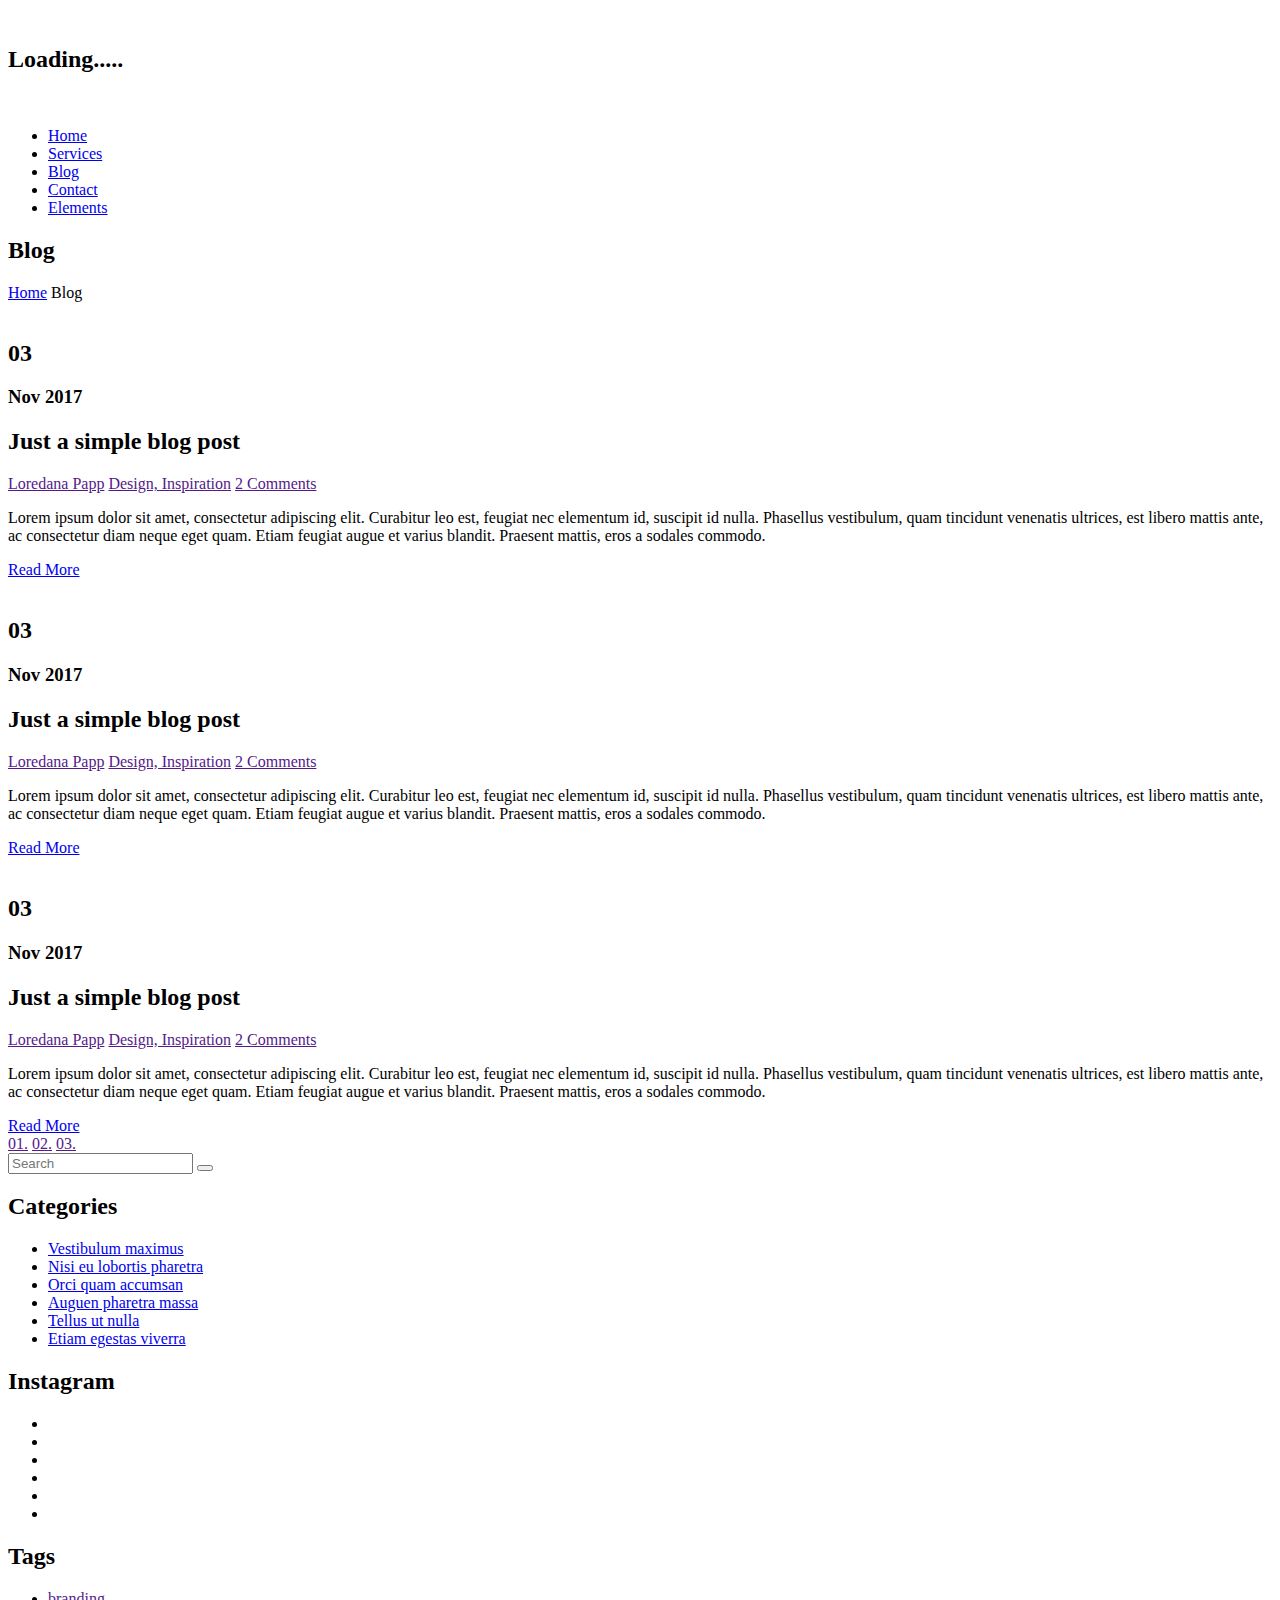
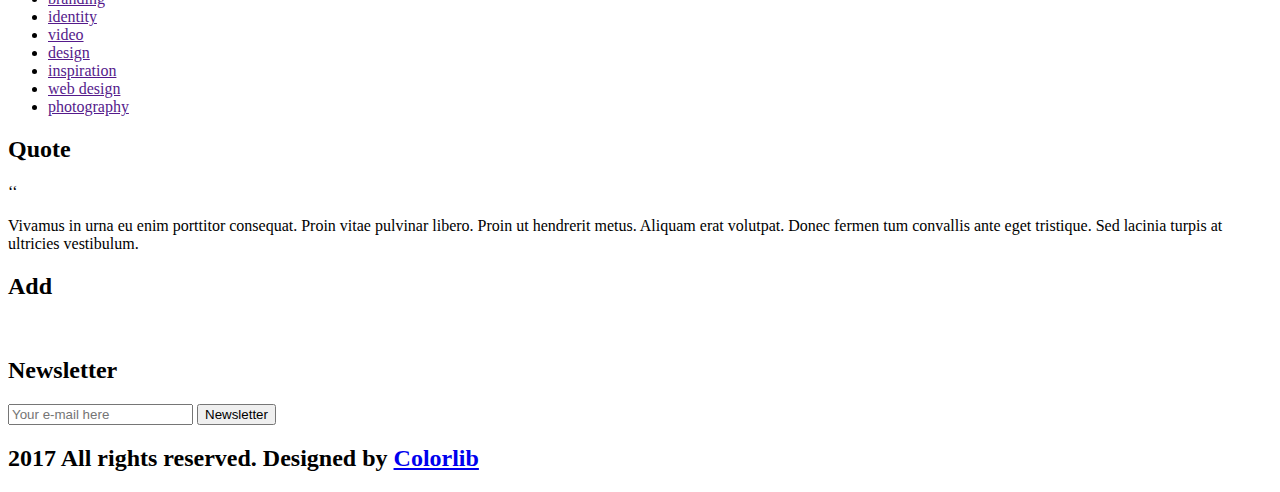
==== blog.html @ 599c0aa9 "Agregando estructura inicial del sitio" ====
<!DOCTYPE html>
<html lang="en">
<head>
	<title>Labs - Design Studio</title>
	<meta charset="UTF-8">
	<meta name="description" content="Labs - Design Studio">
	<meta name="keywords" content="lab, onepage, creative, html">
	<meta name="viewport" content="width=device-width, initial-scale=1.0">
	<!-- Favicon -->
	<link href="img/favicon.ico" rel="shortcut icon"/>

	<!-- Google Fonts -->
	<link href="https://fonts.googleapis.com/css?family=Oswald:300,400,500,700|Roboto:300,400,700" rel="stylesheet">

	<!-- Stylesheets -->
	<link rel="stylesheet" href="css/bootstrap.min.css"/>
	<link rel="stylesheet" href="css/font-awesome.min.css"/>
	<link rel="stylesheet" href="css/flaticon.css"/>
	<link rel="stylesheet" href="css/owl.carousel.css"/>
	<link rel="stylesheet" href="css/style.css"/>


	<!--[if lt IE 9]>
	  <script src="https://oss.maxcdn.com/html5shiv/3.7.2/html5shiv.min.js"></script>
	  <script src="https://oss.maxcdn.com/respond/1.4.2/respond.min.js"></script>
	<![endif]-->

</head>
<body>
	<!-- Page Preloder -->
	<div id="preloder">
		<div class="loader">
			<img src="img/logo.png" alt="">
			<h2>Loading.....</h2>
		</div>
	</div>


	<!-- Header section -->
	<header class="header-section">
		<div class="logo">
			<img src="img/logo.png" alt=""><!-- Logo -->
		</div>
		<!-- Navigation -->
		<div class="responsive"><i class="fa fa-bars"></i></div>
		<nav>
			<ul class="menu-list">
				<li><a href="home.html">Home</a></li>
				<li><a href="services.html">Services</a></li>
				<li class="active"><a href="blog.html">Blog</a></li>
				<li><a href="contact.html">Contact</a></li>
				<li><a href="elements.html">Elements</a></li>
			</ul>
		</nav>
	</header>
	<!-- Header section end -->


	<!-- Page header -->
	<div class="page-top-section">
		<div class="overlay"></div>
		<div class="container text-right">
			<div class="page-info">
				<h2>Blog</h2>
				<div class="page-links">
					<a href="#">Home</a>
					<span>Blog</span>
				</div>
			</div>
		</div>
	</div>
	<!-- Page header end-->


	<!-- page section -->
	<div class="page-section spad">
		<div class="container">
			<div class="row">
				<div class="col-md-8 col-sm-7 blog-posts">
					<!-- Post item -->
					<div class="post-item">
						<div class="post-thumbnail">
							<img src="img/blog/blog-2.jpg" alt="">
							<div class="post-date">
								<h2>03</h2>
								<h3>Nov 2017</h3>
							</div>
						</div>
						<div class="post-content">
							<h2 class="post-title">Just a simple blog post</h2>
							<div class="post-meta">
								<a href="">Loredana Papp</a>
								<a href="">Design, Inspiration</a>
								<a href="">2 Comments</a>
							</div>
							<p>Lorem ipsum dolor sit amet, consectetur adipiscing elit. Curabitur leo est, feugiat nec elementum id, suscipit id nulla. Phasellus vestibulum, quam tincidunt venenatis ultrices, est libero mattis ante, ac consectetur diam neque eget quam. Etiam feugiat augue et varius blandit. Praesent mattis, eros a sodales commodo.</p>
							<a href="blog-post.html" class="read-more">Read More</a>
						</div>
					</div>
					<!-- Post item -->
					<div class="post-item">
						<div class="post-thumbnail">
							<img src="img/blog/blog-1.jpg" alt="">
							<div class="post-date">
								<h2>03</h2>
								<h3>Nov 2017</h3>
							</div>
						</div>
						<div class="post-content">
							<h2 class="post-title">Just a simple blog post</h2>
							<div class="post-meta">
								<a href="">Loredana Papp</a>
								<a href="">Design, Inspiration</a>
								<a href="">2 Comments</a>
							</div>
							<p>Lorem ipsum dolor sit amet, consectetur adipiscing elit. Curabitur leo est, feugiat nec elementum id, suscipit id nulla. Phasellus vestibulum, quam tincidunt venenatis ultrices, est libero mattis ante, ac consectetur diam neque eget quam. Etiam feugiat augue et varius blandit. Praesent mattis, eros a sodales commodo.</p>
							<a href="blog-post.html" class="read-more">Read More</a>
						</div>
					</div>
					<!-- Post item -->
					<div class="post-item">
						<div class="post-thumbnail">
							<img src="img/blog/blog-3.jpg" alt="">
							<div class="post-date">
								<h2>03</h2>
								<h3>Nov 2017</h3>
							</div>
						</div>
						<div class="post-content">
							<h2 class="post-title">Just a simple blog post</h2>
							<div class="post-meta">
								<a href="">Loredana Papp</a>
								<a href="">Design, Inspiration</a>
								<a href="">2 Comments</a>
							</div>
							<p>Lorem ipsum dolor sit amet, consectetur adipiscing elit. Curabitur leo est, feugiat nec elementum id, suscipit id nulla. Phasellus vestibulum, quam tincidunt venenatis ultrices, est libero mattis ante, ac consectetur diam neque eget quam. Etiam feugiat augue et varius blandit. Praesent mattis, eros a sodales commodo.</p>
							<a href="blog-post.html" class="read-more">Read More</a>
						</div>
					</div>
					<!-- Pagination -->
					<div class="page-pagination">
						<a class="active" href="">01.</a>
						<a href="">02.</a>
						<a href="">03.</a>
					</div>
				</div>
				<!-- Sidebar area -->
				<div class="col-md-4 col-sm-5 sidebar">
					<!-- Single widget -->
					<div class="widget-item">
						<form action="#" class="search-form">
							<input type="text" placeholder="Search">
							<button class="search-btn"><i class="flaticon-026-search"></i></button>
						</form>
					</div>
					<!-- Single widget -->
					<div class="widget-item">
						<h2 class="widget-title">Categories</h2>
						<ul>
							<li><a href="#">Vestibulum maximus</a></li>
							<li><a href="#">Nisi eu lobortis pharetra</a></li>
							<li><a href="#">Orci quam accumsan </a></li>
							<li><a href="#">Auguen pharetra massa</a></li>
							<li><a href="#">Tellus ut nulla</a></li>
							<li><a href="#">Etiam egestas viverra </a></li>
						</ul>
					</div>
					<!-- Single widget -->
					<div class="widget-item">
						<h2 class="widget-title">Instagram</h2>
						<ul class="instagram">
							<li><img src="img/instagram/1.jpg" alt=""></li>
							<li><img src="img/instagram/2.jpg" alt=""></li>
							<li><img src="img/instagram/3.jpg" alt=""></li>
							<li><img src="img/instagram/4.jpg" alt=""></li>
							<li><img src="img/instagram/5.jpg" alt=""></li>
							<li><img src="img/instagram/6.jpg" alt=""></li>
						</ul>
					</div>
					<!-- Single widget -->
					<div class="widget-item">
						<h2 class="widget-title">Tags</h2>
						<ul class="tag">
							<li><a href="">branding</a></li>
							<li><a href="">identity</a></li>
							<li><a href="">video</a></li>
							<li><a href="">design</a></li>
							<li><a href="">inspiration</a></li>
							<li><a href="">web design</a></li>
							<li><a href="">photography</a></li>
						</ul>
					</div>
					<!-- Single widget -->
					<div class="widget-item">
						<h2 class="widget-title">Quote</h2>
						<div class="quote">
							<span class="quotation">‘​‌‘​‌</span>
							<p>Vivamus in urna eu enim porttitor consequat. Proin vitae pulvinar libero. Proin ut hendrerit metus. Aliquam erat volutpat. Donec fermen tum convallis ante eget tristique. Sed lacinia turpis at ultricies vestibulum.</p>
						</div>
					</div>
					<!-- Single widget -->
					<div class="widget-item">
						<h2 class="widget-title">Add</h2>
						<div class="add">
							<a href=""><img src="img/add.jpg" alt=""></a>
						</div>
					</div>
				</div>
			</div>
		</div>
	</div>
	<!-- page section end-->


	<!-- newsletter section -->
	<div class="newsletter-section spad">
		<div class="container">
			<div class="row">
				<div class="col-md-3">
					<h2>Newsletter</h2>
				</div>
				<div class="col-md-9">
					<!-- newsletter form -->
					<form class="nl-form">
						<input type="text" placeholder="Your e-mail here">
						<button class="site-btn btn-2">Newsletter</button>
					</form>
				</div>
			</div>
		</div>
	</div>
	<!-- newsletter section end-->


	<!-- Footer section -->
	<footer class="footer-section">
		<h2>2017 All rights reserved. Designed by <a href="https://colorlib.com" target="_blank">Colorlib</a></h2>
	</footer>
	<!-- Footer section end -->




	<!--====== Javascripts & Jquery ======-->
	<script src="js/jquery-2.1.4.min.js"></script>
	<script src="js/bootstrap.min.js"></script>
	<script src="js/magnific-popup.min.js"></script>
	<script src="js/owl.carousel.min.js"></script>
	<script src="js/circle-progress.min.js"></script>
	<script src="js/main.js"></script>
</body>
</html>
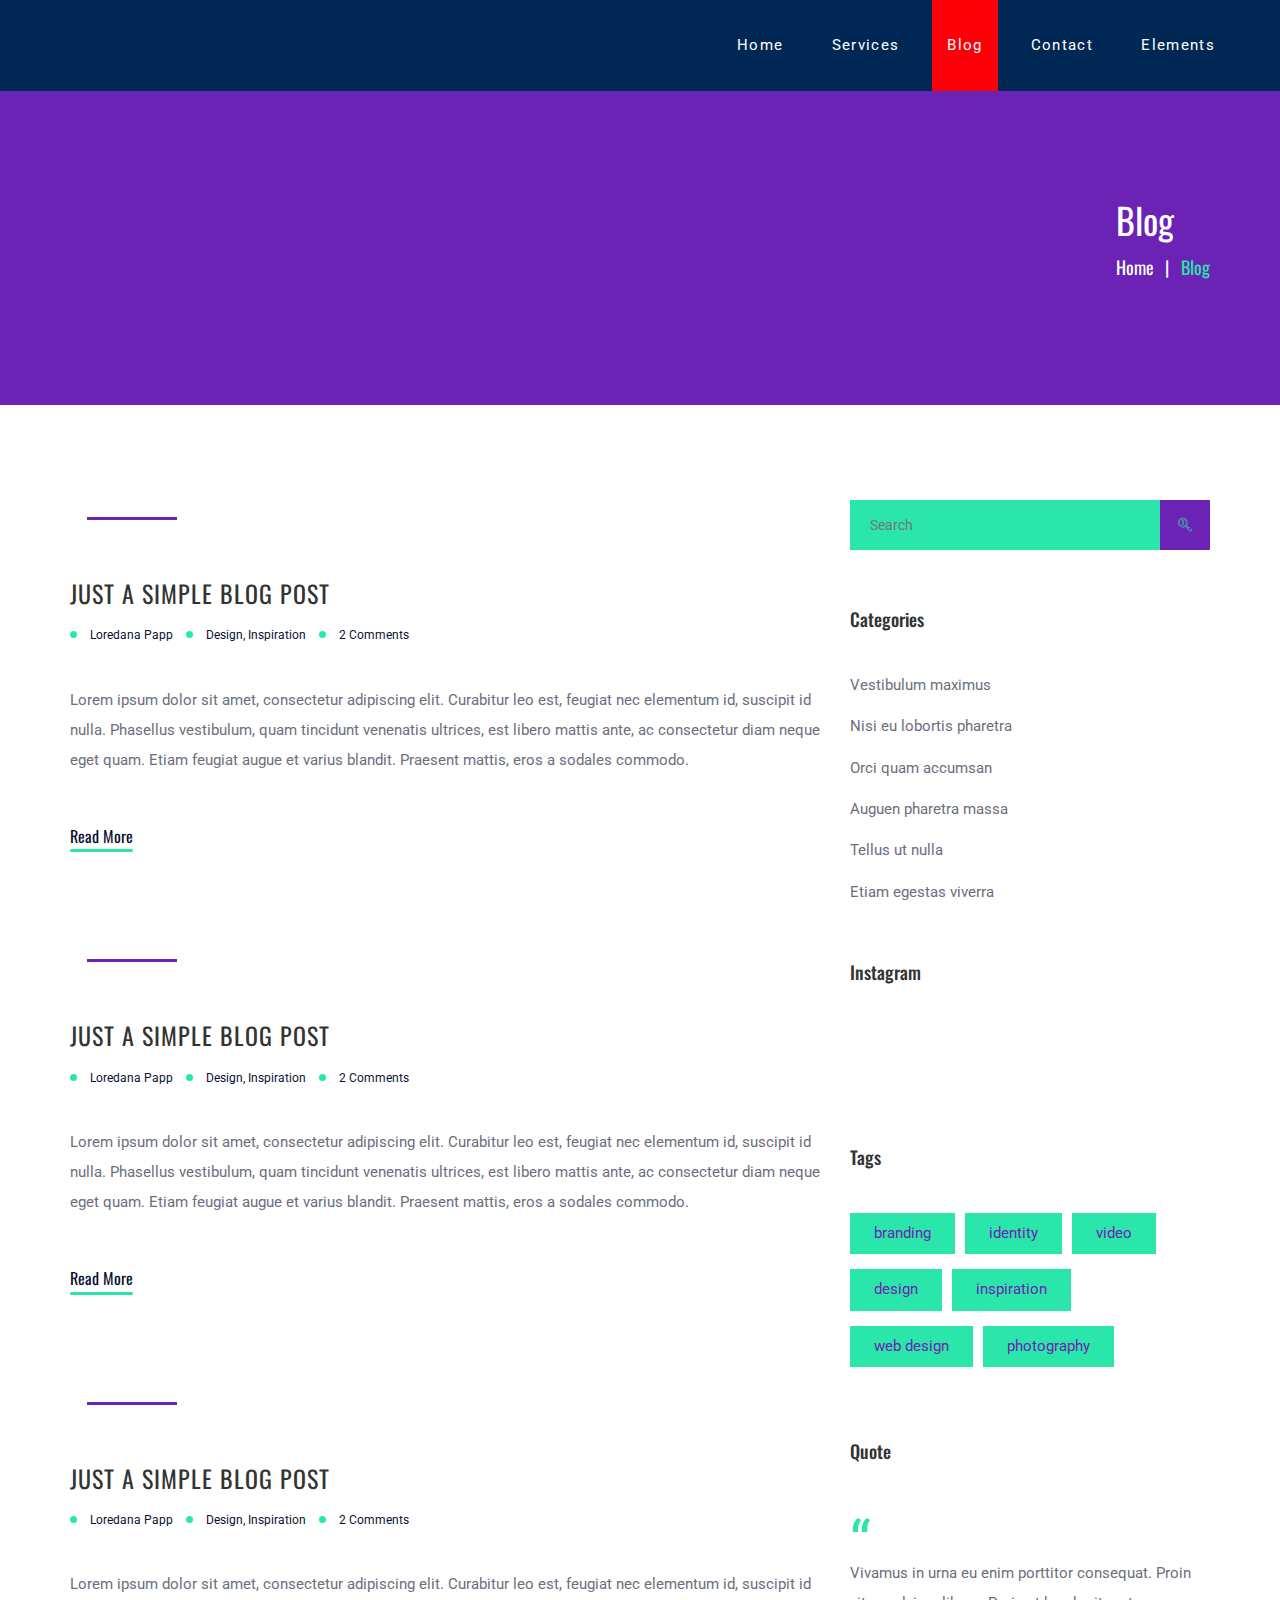
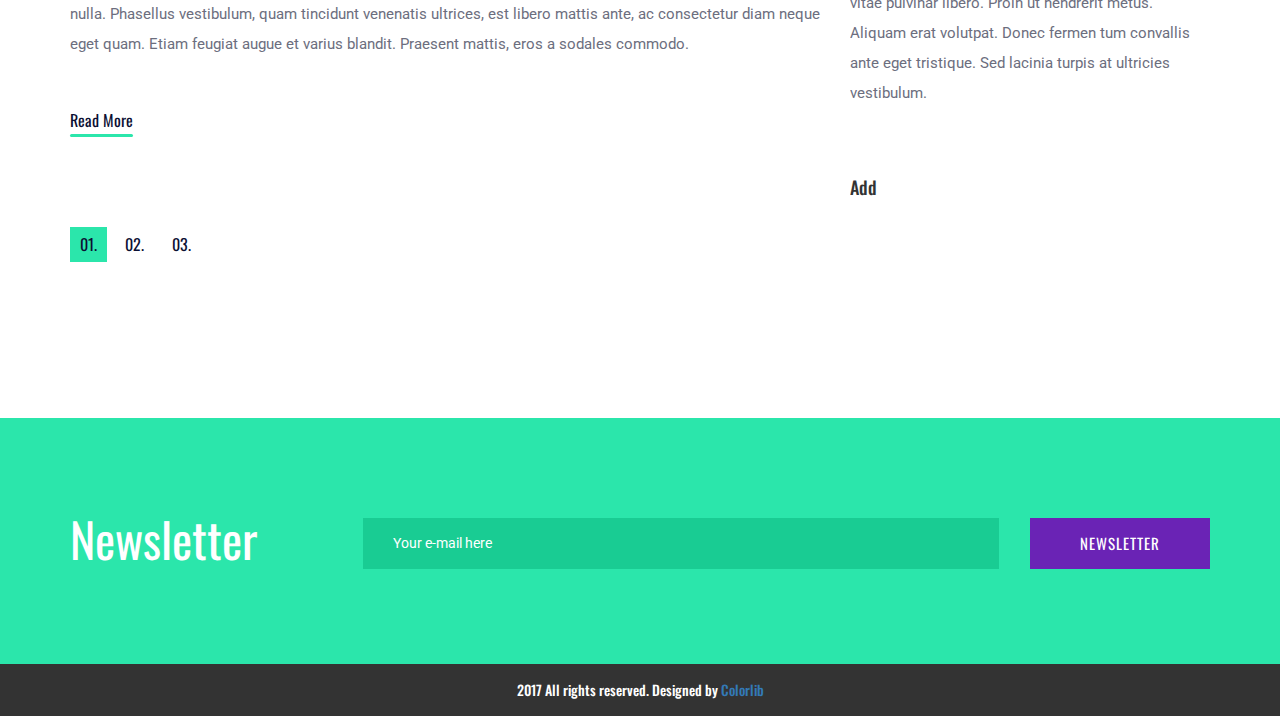
==== commit 086e5a64: "Merge pull request #2 from AngelGuerrero/dev/feature/agregando-modal-proyectos" ====
--- a/blog.html
+++ b/blog.html
@@ -13,11 +13,11 @@
 	<link href="https://fonts.googleapis.com/css?family=Oswald:300,400,500,700|Roboto:300,400,700" rel="stylesheet">
 
 	<!-- Stylesheets -->
-	<link rel="stylesheet" href="css/bootstrap.min.css"/>
-	<link rel="stylesheet" href="css/font-awesome.min.css"/>
-	<link rel="stylesheet" href="css/flaticon.css"/>
-	<link rel="stylesheet" href="css/owl.carousel.css"/>
-	<link rel="stylesheet" href="css/style.css"/>
+	<link rel="stylesheet" href="assets/css/bootstrap.min.css"/>
+	<link rel="stylesheet" href="assets/css/font-awesome.min.css"/>
+	<link rel="stylesheet" href="assets/css/flaticon.css"/>
+	<link rel="stylesheet" href="assets/css/owl.carousel.css"/>
+	<link rel="stylesheet" href="assets/css/style.css"/>
 
 
 	<!--[if lt IE 9]>
@@ -242,11 +242,11 @@
 
 
 	<!--====== Javascripts & Jquery ======-->
-	<script src="js/jquery-2.1.4.min.js"></script>
-	<script src="js/bootstrap.min.js"></script>
-	<script src="js/magnific-popup.min.js"></script>
-	<script src="js/owl.carousel.min.js"></script>
-	<script src="js/circle-progress.min.js"></script>
-	<script src="js/main.js"></script>
+	<script src="assets/js/jquery-2.1.4.min.js"></script>
+	<script src="assets/js/bootstrap.min.js"></script>
+	<script src="assets/js/magnific-popup.min.js"></script>
+	<script src="assets/js/owl.carousel.min.js"></script>
+	<script src="assets/js/circle-progress.min.js"></script>
+	<script src="assets/js/main.js"></script>
 </body>
 </html>
--- a/assets/css/flaticon.css
+++ b/assets/css/flaticon.css
@@ -0,0 +1,79 @@
+	/*
+  	Flaticon icon font: Flaticon
+  	Creation date: 23/10/2017 13:59
+  	*/
+
+@font-face {
+  font-family: "Flaticon";
+  src: url("../fonts/Flaticon.eot");
+  src: url("../fonts/Flaticon.eot?#iefix") format("embedded-opentype"),
+       url("../fonts/Flaticon.woff") format("woff"),
+       url("../fonts/Flaticon.ttf") format("truetype"),
+       url("../fonts/Flaticon.svg#Flaticon") format("svg");
+  font-weight: normal;
+  font-style: normal;
+}
+
+@media screen and (-webkit-min-device-pixel-ratio:0) {
+  @font-face {
+    font-family: "Flaticon";
+    src: url("../fonts/Flaticon.svg#Flaticon") format("svg");
+  }
+}
+
+[class^="flaticon-"]:before, [class*=" flaticon-"]:before,
+[class^="flaticon-"]:after, [class*=" flaticon-"]:after {   
+  font-family: Flaticon;
+  font-style: normal;
+}
+
+.flaticon-001-picture:before { content: "\f100"; }
+.flaticon-002-caliper:before { content: "\f101"; }
+.flaticon-003-energy-drink:before { content: "\f102"; }
+.flaticon-004-build:before { content: "\f103"; }
+.flaticon-005-thinking-1:before { content: "\f104"; }
+.flaticon-006-prism:before { content: "\f105"; }
+.flaticon-007-paint:before { content: "\f106"; }
+.flaticon-008-team:before { content: "\f107"; }
+.flaticon-009-idea-3:before { content: "\f108"; }
+.flaticon-010-diamond:before { content: "\f109"; }
+.flaticon-011-compass:before { content: "\f10a"; }
+.flaticon-012-cube:before { content: "\f10b"; }
+.flaticon-013-puzzle:before { content: "\f10c"; }
+.flaticon-014-magic-wand:before { content: "\f10d"; }
+.flaticon-015-book:before { content: "\f10e"; }
+.flaticon-016-vision:before { content: "\f10f"; }
+.flaticon-017-notebook:before { content: "\f110"; }
+.flaticon-018-laptop-1:before { content: "\f111"; }
+.flaticon-019-coffee-cup:before { content: "\f112"; }
+.flaticon-020-creativity:before { content: "\f113"; }
+.flaticon-021-thinking:before { content: "\f114"; }
+.flaticon-022-branding:before { content: "\f115"; }
+.flaticon-023-flask:before { content: "\f116"; }
+.flaticon-024-idea-2:before { content: "\f117"; }
+.flaticon-025-imagination:before { content: "\f118"; }
+.flaticon-026-search:before { content: "\f119"; }
+.flaticon-027-monitor:before { content: "\f11a"; }
+.flaticon-028-idea-1:before { content: "\f11b"; }
+.flaticon-029-sketchbook:before { content: "\f11c"; }
+.flaticon-030-computer:before { content: "\f11d"; }
+.flaticon-031-scheme:before { content: "\f11e"; }
+.flaticon-032-explorer:before { content: "\f11f"; }
+.flaticon-033-museum:before { content: "\f120"; }
+.flaticon-034-cactus:before { content: "\f121"; }
+.flaticon-035-smartphone:before { content: "\f122"; }
+.flaticon-036-brainstorming:before { content: "\f123"; }
+.flaticon-037-idea:before { content: "\f124"; }
+.flaticon-038-graphic-tool-1:before { content: "\f125"; }
+.flaticon-039-vector:before { content: "\f126"; }
+.flaticon-040-rgb:before { content: "\f127"; }
+.flaticon-041-graphic-tool:before { content: "\f128"; }
+.flaticon-042-typography:before { content: "\f129"; }
+.flaticon-043-sketch:before { content: "\f12a"; }
+.flaticon-044-paint-bucket:before { content: "\f12b"; }
+.flaticon-045-video-player:before { content: "\f12c"; }
+.flaticon-046-laptop:before { content: "\f12d"; }
+.flaticon-047-artificial-intelligence:before { content: "\f12e"; }
+.flaticon-048-abstract:before { content: "\f12f"; }
+.flaticon-049-projector:before { content: "\f130"; }
+.flaticon-050-satellite:before { content: "\f131"; }--- a/assets/css/style.css
+++ b/assets/css/style.css
@@ -0,0 +1,1868 @@
+/* =================================
+------------------------------------
+	Labs - Design Studio
+	Version: 1.0
+ ------------------------------------ 
+ ====================================*/
+/*----------------------------------------*/
+/*  0.  Colors
+/*----------------------------------------*/
+/*----------------------------------------*/
+/*  1.  Theme default CSS
+/*----------------------------------------*/
+html,
+body {
+  height: 100%;
+  font-family: "Roboto", sans-serif;
+}
+
+::-webkit-scrollbar {
+  width: 15px;
+  height: 15px;
+}
+
+::-webkit-scrollbar-track-piece {
+  background-color: #002854;
+}
+
+::-webkit-scrollbar-thumb:vertical {
+  height: 30px;
+  background-color: #fb0007;
+}
+
+img {
+  max-width: 100%;
+}
+
+h1,
+h2,
+h3,
+h4,
+h5,
+h6 {
+  font-family: "Oswald", sans-serif;
+  padding: 0;
+  margin: 0;
+}
+
+h2 {
+  font-size: 36px;
+}
+
+p {
+  font-size: 15px;
+  color: #6c6e7e;
+  line-height: 30px;
+  font-family: "Roboto", sans-serif;
+}
+
+a:hover,
+a:focus {
+  text-decoration: none;
+  outline: none;
+  color: #0b1033;
+}
+
+li,
+ul {
+  margin: 0;
+  padding: 0;
+}
+
+/*------------------------
+	Helper css
+--------------------------*/
+.fix {
+  overflow: hidden;
+}
+
+.pt100 {
+  padding-top: 100px;
+}
+
+.pb100 {
+  padding-bottom: 100px;
+}
+
+.mt100 {
+  margin-top: 100px;
+}
+
+.mb100 {
+  margin-bottom: 100px;
+}
+
+.mt60 {
+  margin-top: 70px;
+}
+
+.mr20 {
+  margin-right: 20px;
+}
+
+.mb0 {
+  margin-bottom: 0 !important;
+}
+
+.col-push {
+  left: 50%;
+}
+
+.col-pull {
+  right: 50%;
+}
+
+.nopad {
+  padding-left: 0;
+  padding-right: 0;
+}
+
+.spad {
+  padding-top: 95px;
+  padding-bottom: 95px;
+}
+
+.section-title {
+  text-align: center;
+  margin-bottom: 90px;
+  padding-top: 50px;
+  position: relative;
+}
+
+.section-title h2 {
+  text-transform: uppercase;
+  color: #fff;
+  font-weight: 400;
+}
+
+.section-title h2 span {
+  background: #fb0007;
+  padding: 0 3px 5px;
+  display: inline-block;
+  color: white;
+}
+
+.section-title:after {
+  content: "";
+  position: absolute;
+  left: 50%;
+  top: 0;
+  width: 5px;
+  height: 30px;
+  margin-left: -2.5px;
+  background: #fb0007;
+}
+
+.section-title.left {
+  text-align: left;
+}
+
+.section-title.left:after {
+  left: 0;
+  margin-left: 0;
+}
+
+.section-title.dark h2 {
+  color: #0b1033;
+}
+
+/*------------------------
+	Common elements
+--------------------------*/
+.site-btn {
+  font-family: "Oswald", sans-serif;
+  font-size: 15px;
+  display: inline-block;
+  text-transform: uppercase;
+  background: #c80006;
+  color: white;
+  padding: 15px 50px;
+  font-weight: 500;
+  letter-spacing: 1px;
+  min-width: 170px;
+  text-align: center;
+  border: none;
+}
+
+.site-btn.btn-2 {
+  background: #6a23b5;
+  color: #fff;
+  font-weight: 400;
+}
+
+.site-btn.btn-3 {
+  background: transparent;
+  color: #6a23b5;
+  border: 1px solid #6a23b5;
+  padding: 14px 50px;
+}
+
+.site-btn:hover,
+.site-btn:focus {
+  text-decoration: none;
+  outline: none;
+  color: white;
+}
+
+/*------------------
+	Preloder
+--------------------*/
+#preloder {
+  position: fixed;
+  width: 100%;
+  height: 100%;
+  top: 0;
+  left: 0;
+  z-index: 10;
+  background: #f1f1f1;
+  display: table;
+}
+
+.loader {
+  text-align: center;
+  display: table-cell;
+  vertical-align: middle;
+}
+
+.loader img {
+  animation: loader 0.8s linear;
+  -webkit-animation: loader 0.8s linear infinite;
+}
+
+.loader h2 {
+  font-size: 14px;
+  margin-top: 10px;
+}
+
+@keyframes loader {
+  0% {
+    opacity: 1;
+  }
+  50% {
+    opacity: 0.3;
+  }
+  100% {
+    opacity: 1;
+  }
+}
+
+@-webkit-keyframes loader {
+  0% {
+    opacity: 1;
+  }
+  50% {
+    opacity: 0.3;
+  }
+  100% {
+    opacity: 1;
+  }
+}
+
+/*------------------------
+	Header css
+--------------------------*/
+.responsive {
+  display: none;
+}
+
+.header-section {
+  position: absolute;
+  top: 0;
+  left: 0;
+  width: 100%;
+  z-index: 999;
+  padding: 0 50px;
+  /* background: white; */
+  background: #002854;
+  -webkit-transition: all 0.4s ease 0s;
+  transition: all 0.4s ease 0s;
+}
+
+.hide__section {
+  z-index: 0;
+}
+
+.header-section .logo {
+  display: inline-block;
+  float: left;
+  padding-top: 30px;
+  max-width: 100px;
+}
+
+.header-section .logo img {
+  width: auto;
+  -webkit-transition: all 0.4s ease 0s;
+  transition: all 0.4s ease 0s;
+}
+
+.header-section .menu-list {
+  list-style: none;
+  float: right;
+}
+
+.header-section .menu-list li {
+  display: inline;
+}
+
+.header-section .menu-list li a {
+  display: inline-block;
+  padding: 35px 15px;
+  margin-right: 15px;
+  color: white;
+  position: relative;
+  font-family: "Roboto", sans-serif;
+  font-size: 15px;
+  letter-spacing: 0.09em;
+  -webkit-transition: all 0.4s ease 0s;
+  transition: all 0.4s ease 0s;
+}
+
+.header-section .menu-list li a:hover,
+.header-section .menu-list li a.active {
+  /* color: #6a23b5; */
+  color: #ff999c;
+}
+
+.header-section .menu-list li:last-child a {
+  margin-right: 0;
+}
+
+.header-section .menu-list li.active a {
+  /* background: #2be6ab; */
+  /* color: #6a23b5; */
+  background: #fb0007;
+  color: white;
+}
+
+.header-section .menu-list .current a:after {
+  width: 10px;
+  margin-left: -5px;
+}
+
+/*------------------------
+	Hero section
+--------------------------*/
+.hero-section {
+  height: 100%;
+  position: relative;
+}
+
+.hero-content {
+  position: absolute;
+  width: calc(100% - 210px);
+  height: 100%;
+  margin-left: 105px;
+  display: table;
+  text-align: center;
+  z-index: 5;
+}
+
+.hero-content .hero-center {
+  display: table-cell;
+  vertical-align: middle;
+}
+
+.hero-content p {
+  font-size: 24px;
+  color: #0b1033;
+  margin-bottom: 0;
+  margin-top: 35px;
+}
+
+.owl-carousel .owl-nav {
+  position: absolute;
+  top: 50%;
+  width: 100%;
+}
+
+.owl-carousel .owl-nav .owl-prev,
+.owl-carousel .owl-nav .owl-next {
+  display: inline-block;
+  height: 50px;
+  width: 100px;
+  /* Antiguo color */
+  /* background: #6a23b5; */
+  background: #fb0007;
+  color: white;
+  text-align: center;
+  padding-top: 10px;
+  font-size: 20px;
+  cursor: pointer;
+}
+
+.owl-carousel .owl-nav .owl-prev:hover,
+.owl-carousel .owl-nav .owl-next:hover {
+  /* Antiguo color */
+  /* background: #2be6ab; */
+  background: #fb0007;
+}
+
+.owl-carousel .owl-nav .owl-next {
+  float: right;
+}
+
+.owl-carousel #bar {
+  width: 0%;
+  max-width: 100%;
+  height: 4px;
+  background: #ff2f35;
+}
+
+.owl-carousel #progressBar {
+  width: 100%;
+  position: absolute;
+  bottom: 0;
+  z-index: 1;
+}
+
+/*------------------------
+	About section
+--------------------------*/
+.about-section,
+.team-section {
+  background: #002854;
+  position: relative;
+  z-index: 2;
+}
+
+.overlay {
+  position: absolute;
+  width: 100%;
+  height: 100%;
+  left: 0;
+  top: 0;
+  z-index: 3;
+  background-repeat: no-repeat;
+  background-size: cover;
+}
+
+/*Card Section*/
+.card-section {
+  position: relative;
+  padding-bottom: 100px;
+  z-index: 5;
+}
+
+.lab-card {
+  position: relative;
+  margin-top: -50px;
+  padding: 50px 25px;
+  text-align: center;
+  background: #f5faf8;
+  min-height: 500px;
+  -webkit-box-shadow: 0 0 8px rgba(74, 74, 74, 0.1);
+  box-shadow: 0 0 8px rgba(74, 74, 74, 0.1);
+  -webkit-transition: all 0.4s ease 0s;
+  transition: all 0.4s ease 0s;
+}
+
+.lab-card .icon {
+  margin-bottom: 30px;
+  font-size: 70px;
+  -webkit-transition: all 0.4s ease 0s;
+  transition: all 0.4s ease 0s;
+}
+
+.lab-card h2 {
+  text-transform: uppercase;
+  font-size: 18px;
+  color: #2b1640;
+  margin-bottom: 30px;
+  -webkit-transition: all 0.4s ease 0s;
+  transition: all 0.4s ease 0s;
+}
+
+.lab-card p {
+  color: #6c6e7e;
+  line-height: 30px;
+  -webkit-transition: all 0.4s ease 0s;
+  transition: all 0.4s ease 0s;
+}
+
+.lab-card:hover {
+  /* background: #2be6ab; */
+  cursor: crosshair;
+}
+
+.lab-card:hover h2,
+.lab-card:hover p,
+.lab-card:hover .icon {
+  /* color: #fff; */
+}
+
+/* About contant */
+.about-contant {
+  position: relative;
+  z-index: 5;
+}
+
+.about-contant p {
+  color: #fff;
+}
+
+.about-contant p {
+  margin-bottom: 60px;
+}
+
+.intro-video {
+  -webkit-transform: translateY(50%);
+  transform: translateY(50%);
+  margin-top: -90px;
+}
+
+.intro-video img {
+  -webkit-box-shadow: 0 0 50px rgba(0, 0, 0, 0.35);
+  box-shadow: 0 0 50px rgba(0, 0, 0, 0.35);
+}
+
+.intro-video a {
+  position: absolute;
+  width: 60px;
+  height: 60px;
+  left: 50%;
+  top: 50%;
+  margin-left: -30px;
+  margin-top: -30px;
+  color: #6a23b5;
+  background: #2be6ab;
+  border-radius: 50%;
+  text-align: center;
+  padding-top: 20px;
+  padding-left: 5px;
+}
+
+/*------------------------
+  Testimonial section
+--------------------------*/
+.testimonial-section {
+  padding-top: 320px;
+  background: #220c3b;
+  position: relative;
+}
+
+.test-overlay {
+  position: absolute;
+  background-image: url("../img/test-man.png");
+  background-repeat: no-repeat;
+  background-position: bottom right;
+  background-size: contain;
+  bottom: 0;
+  height: 78%;
+  left: 50px;
+}
+
+.testimonial span {
+  display: block;
+  font-family: "Roboto", sans-serif;
+  font-size: 48px;
+  color: #6a23b5;
+}
+
+.testimonial p {
+  font-style: italic;
+  color: #fff;
+  font-weight: 400;
+  line-height: 36px;
+}
+
+.testimonial .avatar {
+  width: 60px;
+  height: 60px;
+  border-radius: 50%;
+  overflow: hidden;
+  float: left;
+  margin-right: 20px;
+}
+
+.testimonial .client-info {
+  margin-top: 40px;
+}
+
+.testimonial .client-name {
+  float: left;
+  padding-top: 20px;
+}
+
+.testimonial .client-name h2 {
+  font-size: 18px;
+  color: #fff;
+  font-weight: 400;
+}
+
+.testimonial .client-name p {
+  font-style: normal;
+  font-size: 12px;
+  color: #969696;
+}
+
+/* Testimonial carousel */
+#testimonial-slide {
+  position: relative;
+}
+
+#testimonial-slide .owl-dots {
+  position: absolute;
+  width: 8px;
+  top: 100px;
+}
+
+#testimonial-slide .owl-dots .owl-dot {
+  width: 8px;
+  height: 8px;
+  background: #fff;
+  border-radius: 15px;
+  display: block;
+  margin-bottom: 15px;
+  position: relative;
+  -webkit-transition: all 0.4s;
+  transition: all 0.4s;
+}
+
+#testimonial-slide .owl-dots .owl-dot:after {
+  position: absolute;
+  content: "";
+  width: 28px;
+  height: 28px;
+  border: 2px solid #6a23b5;
+  border-radius: 40px;
+  left: -10px;
+  top: -10px;
+  -webkit-transition: all 0.4s;
+  transition: all 0.4s;
+  -webkit-transform: scale(0);
+  transform: scale(0);
+}
+
+#testimonial-slide .owl-dots .owl-dot.active {
+  background: #6a23b5;
+  margin-bottom: 25px;
+  margin-top: 25px;
+}
+
+#testimonial-slide .owl-dots .owl-dot.active:after {
+  -webkit-transform: scale(1);
+  transform: scale(1);
+}
+
+#testimonial-slide .owl-dots .owl-dot:first-child.active {
+  margin-top: 15px;
+}
+
+/*----------------------------------
+	header and icon box element
+------------------------------------*/
+.service {
+  margin-bottom: 90px;
+}
+
+.service,
+.icon-box {
+  display: -webkit-inline-box;
+  display: -ms-inline-flexbox;
+  display: inline-flex;
+}
+
+.service .icon,
+.icon-box .icon {
+  font-size: 40px;
+  margin-right: 30px;
+}
+
+.service .service-text h2,
+.service .icon-box-text h2,
+.icon-box .service-text h2,
+.icon-box .icon-box-text h2 {
+  font-size: 18px;
+  text-transform: uppercase;
+  margin-bottom: 20px;
+  font-weight: 400;
+}
+
+.service .service-text p,
+.service .icon-box-text p,
+.icon-box .service-text p,
+.icon-box .icon-box-text p {
+  font-size: 15px;
+}
+
+.service.light h2,
+.service.light p,
+.service.light .icon,
+.icon-box.light h2,
+.icon-box.light p,
+.icon-box.light .icon {
+  color: #fff;
+}
+
+.service.left,
+.icon-box.left {
+  text-align: right;
+}
+
+.service.left .icon,
+.icon-box.left .icon {
+  margin-left: 30px;
+  margin-right: 0;
+}
+
+/*------------------------
+	Team section
+--------------------------*/
+.team-section .container {
+  position: relative;
+  z-index: 5;
+}
+
+.member {
+  text-align: center;
+}
+
+.member img {
+  margin-bottom: 60px;
+}
+
+.member h2 {
+  font-size: 24px;
+  font-weight: 400;
+  margin-bottom: 20px;
+  color: #fff;
+}
+
+.member h3 {
+  font-size: 14px;
+  color: #2be6ab;
+  font-weight: 400;
+  text-transform: uppercase;
+}
+
+/*------------------------
+	Promotion section
+--------------------------*/
+.promotion-section {
+  background: black;
+  padding: 115px 0;
+}
+
+.promotion-section h2 {
+  font-weight: 400;
+  color: #fff;
+  font-size: 48px;
+  margin-bottom: 18px;
+}
+
+.promotion-section p {
+  color: #fff;
+  font-size: 24px;
+  margin-bottom: 0;
+  font-weight: 300;
+}
+
+.promotion-section .promo-btn-area {
+  text-align: right;
+  padding-top: 15px;
+}
+
+/*------------------------
+	Contact section
+--------------------------*/
+.contact-section {
+  position: relative;
+}
+
+.contact-section:after {
+  position: absolute;
+  content: "";
+  width: 50%;
+  height: 100%;
+  right: -15px;
+  top: 0;
+  background: #fb0007;
+  z-index: -1;
+}
+
+.form-class input[type="text"] {
+  width: 100%;
+  margin-bottom: 26px;
+  border: none;
+  background: #f6edfb;
+  padding: 17px 20px;
+}
+
+.form-class input[type="text"]:focus,
+.form-class input[type="text"]:hover {
+  outline: none;
+}
+
+.form-class textarea {
+  width: 100%;
+  margin-bottom: 40px;
+  border: none;
+  background: #f6edfb;
+  padding: 15px 20px;
+  height: 260px;
+}
+
+.form-class textarea:focus,
+.form-class textarea:hover {
+  outline: none;
+}
+
+.form-class ::-webkit-input-placeholder {
+  font-style: italic;
+}
+
+.form-class :-ms-input-placeholder {
+  font-style: italic;
+}
+
+.form-class ::-ms-input-placeholder {
+  font-style: italic;
+}
+
+.form-class ::placeholder {
+  font-style: italic;
+}
+
+.form-class :-ms-input-placeholder {
+  font-style: italic;
+}
+
+.form-class ::-ms-input-placeholder {
+  font-style: italic;
+}
+
+/* Contact Info*/
+.contact-info .section-title {
+  margin-bottom: 40px;
+}
+
+.contact-info p {
+  color: #fff;
+}
+
+.contact-info h3 {
+  font-weight: 400;
+  color: white;
+  margin-bottom: 20px;
+}
+
+.contact-info .con-item {
+  font-size: 14px;
+}
+
+/*------------------------
+	Footer section
+--------------------------*/
+.footer-section {
+  background: #333333;
+  text-align: center;
+}
+
+.footer-section h2 {
+  color: white;
+  font-size: 14px;
+  padding: 18px 0;
+}
+
+/*=========================
+	Other Pages
+=========================*/
+/*------------------------
+	Page Top Section
+--------------------------*/
+.page-top-section {
+  position: relative;
+  height: 405px;
+  background: #6a23b5;
+}
+
+.page-top-section .container {
+  position: relative;
+  z-index: 5;
+}
+
+.page-top-section .page-info {
+  display: inline-block;
+  padding-top: 200px;
+}
+
+.page-top-section .page-info h2 {
+  color: #fff;
+  font-weight: 400;
+  margin-bottom: 15px;
+  float: left;
+}
+
+.page-top-section .page-info .page-links a,
+.page-top-section .page-info .page-links span {
+  font-size: 18px;
+  font-family: "Oswald", sans-serif;
+  color: #fff;
+  margin-right: 12px;
+  padding-right: 12px;
+  font-weight: 400;
+  position: relative;
+}
+
+.page-top-section .page-info .page-links a:after,
+.page-top-section .page-info .page-links span:after {
+  position: absolute;
+  content: "|";
+  right: -3px;
+}
+
+.page-top-section .page-info .page-links span {
+  margin-right: 0;
+  padding-right: 0;
+  color: #2be6ab;
+}
+
+.page-top-section .page-info .page-links span:after {
+  display: none;
+}
+
+/*------------------------
+	Features Section
+--------------------------*/
+.features .icon-box .icon {
+  color: #2be6ab;
+  margin-top: -10px;
+}
+
+.features .icon-box:last-child {
+  margin-bottom: 0;
+}
+
+.features .icon-box {
+  margin-bottom: 90px;
+}
+
+/*------------------------
+	Services Card Section
+--------------------------*/
+.sv-card {
+  display: -webkit-box;
+  display: -ms-flexbox;
+  display: flex;
+  -webkit-box-orient: vertical;
+  -webkit-box-direction: normal;
+      -ms-flex-direction: column;
+          flex-direction: column;
+}
+
+.sv-card:hover {
+  cursor: pointer;
+}
+
+.card-img {
+  height: 150px;
+  position: relative;
+}
+
+.card-img img {
+  min-width: 100%;
+  height: 100%;
+  -o-object-fit: cover;
+     object-fit: cover;
+}
+
+.sv-card .card-text {
+  padding: 40px 45px;
+  min-height: 300px;
+  background: #f5f9f8;
+}
+
+.sv-card .card-text:hover {
+  cursor: pointer;
+}
+
+.sv-card .card-text h2 {
+  text-transform: uppercase;
+  font-size: 18px;
+  margin-bottom: 28px;
+}
+
+.sv-card .card-text p {
+  font-size: 15px;
+}
+
+/*------------------------
+	Newsletter Section
+--------------------------*/
+.newsletter-section {
+  background: #2be6ab;
+}
+
+.newsletter-section h2 {
+  font-size: 48px;
+  color: #fff;
+  font-weight: 400;
+}
+
+/* Newsletter form */
+.nl-form {
+  padding-top: 5px;
+  text-align: right;
+}
+
+.nl-form input[type="text"] {
+  border: none;
+  padding: 15px 30px;
+  height: 51px;
+  float: left;
+  margin-right: 30px;
+  width: calc(100% - 211px);
+  background: #19cc93;
+  color: #fff;
+}
+
+.nl-form input[type="text"]:focus,
+.nl-form input[type="text"]:hover {
+  outline: none;
+}
+
+.nl-form ::-webkit-input-placeholder {
+  color: #fff;
+}
+
+.nl-form :-ms-input-placeholder {
+  color: #fff;
+}
+
+.nl-form ::-ms-input-placeholder {
+  color: #fff;
+}
+
+.nl-form ::placeholder {
+  color: #fff;
+}
+
+.nl-form :-ms-input-placeholder {
+  color: #fff;
+}
+
+.nl-form ::-ms-input-placeholder {
+  color: #fff;
+}
+
+/*------------------------
+	Blog Page
+--------------------------*/
+.post-item {
+  margin-bottom: 90px;
+}
+
+.post-thumbnail {
+  position: relative;
+  overflow: hidden;
+  margin-bottom: 60px;
+}
+
+.post-thumbnail .post-date {
+  position: absolute;
+  width: 90px;
+  height: 90px;
+  background: #6a23b5;
+  top: 17px;
+  left: 17px;
+  text-align: center;
+  padding-top: 15px;
+}
+
+.post-thumbnail .post-date h2 {
+  color: #fff;
+  font-size: 30px;
+  font-weight: 400;
+  margin-bottom: 5px;
+}
+
+.post-thumbnail .post-date h3 {
+  font-size: 15px;
+  color: #2be6ab;
+  font-weight: 400;
+}
+
+.post-title {
+  font-size: 24px;
+  font-weight: 400;
+  letter-spacing: 1px;
+  text-transform: uppercase;
+  margin-bottom: 18px;
+}
+
+.post-meta {
+  margin-bottom: 40px;
+}
+
+.post-meta a {
+  color: #0b1033;
+  font-size: 12px;
+  padding-left: 20px;
+  position: relative;
+  margin-left: 10px;
+}
+
+.post-meta a:after {
+  position: absolute;
+  content: "";
+  width: 7px;
+  height: 7px;
+  left: 0;
+  top: 3px;
+  background: #2be6ab;
+  border-radius: 10px;
+}
+
+.post-meta a:first-child {
+  margin-left: 0;
+}
+
+.read-more {
+  font-family: "Oswald", sans-serif;
+  font-size: 16px;
+  color: #0b1033;
+  position: relative;
+  display: inline-block;
+  clear: both;
+  padding-bottom: 5px;
+  margin-top: 40px;
+}
+
+.read-more:after {
+  position: absolute;
+  content: "";
+  width: 100%;
+  height: 3px;
+  left: 0;
+  bottom: 0;
+  background: #2be6ab;
+  border-radius: 10px;
+}
+
+.page-pagination a {
+  display: inline-block;
+  font-family: "Oswald", sans-serif;
+  font-size: 16px;
+  color: #0b1033;
+  padding: 6px 10px;
+  margin-right: 5px;
+}
+
+.page-pagination a.active {
+  background: #2be6ab;
+}
+
+/* Sidebar */
+.widget-item {
+  margin-bottom: 60px;
+  overflow: hidden;
+}
+
+.widget-item .widget-title {
+  font-size: 18px;
+  margin-bottom: 45px;
+}
+
+.widget-item ul {
+  list-style: none;
+}
+
+.widget-item ul li a {
+  color: #6c6e7e;
+  display: block;
+  margin-bottom: 20px;
+  font-size: 15px;
+}
+
+.widget-item ul li a:hover {
+  color: #2be6ab;
+}
+
+.widget-item ul li:last-child a {
+  margin-bottom: 0;
+}
+
+.widget-item ul.instagram {
+  margin-left: -5px;
+  margin-right: -5px;
+}
+
+.widget-item ul.instagram li {
+  width: 33.33%;
+  float: left;
+  padding: 5px;
+}
+
+.widget-item ul.instagram li img {
+  min-width: 100%;
+}
+
+.widget-item ul.tag li {
+  display: inline-block;
+  background: #2be6ab;
+  padding: 10px 24px;
+  float: left;
+  margin-right: 10px;
+  margin-bottom: 15px;
+}
+
+.widget-item ul.tag li a {
+  color: #6a23b5;
+  margin-bottom: 0;
+}
+
+.widget-item .quote .quotation {
+  display: block;
+  color: #2be6ab;
+  font-size: 60px;
+  line-height: normal;
+  margin-bottom: -20px;
+}
+
+.search-form {
+  position: relative;
+}
+
+.search-form input[type="text"] {
+  width: 100%;
+  border: none;
+  background: #2be6ab;
+  padding: 15px 20px;
+}
+
+.search-form input[type="text"]:focus,
+.search-form input[type="text"]:hover {
+  outline: none;
+}
+
+.search-form .search-btn {
+  position: absolute;
+  width: 50px;
+  height: 50px;
+  display: block;
+  right: 0;
+  top: 0;
+  border: 0;
+  background: #6a23b5;
+  color: #2be6ab;
+}
+
+.search-form .search-btn:focus,
+.search-form .search-btn:hover {
+  outline: none;
+}
+
+/*------------------------
+	Single Post
+--------------------------*/
+.single-post .post-content {
+  margin-bottom: 90px;
+}
+
+.single-post .post-content p {
+  margin-bottom: 40px;
+}
+
+.single-post .author {
+  display: -webkit-inline-box;
+  display: -ms-inline-flexbox;
+  display: inline-flex;
+  margin-bottom: 100px;
+}
+
+.single-post .author .avatar {
+  margin-right: 40px;
+}
+
+.single-post .author .avatar img {
+  min-width: 117px;
+}
+
+.single-post .author .author-info h2 {
+  font-size: 18px;
+  margin-bottom: 20px;
+}
+
+.single-post .author .author-info h2 span {
+  color: #8e8f9b;
+}
+
+/* Comments css*/
+.comments h2,
+.comment-from h2 {
+  font-size: 18px;
+  margin-bottom: 70px;
+}
+
+.comment-list {
+  list-style: none;
+  margin-bottom: 90px;
+}
+
+.comment-list li {
+  margin-bottom: 60px;
+}
+
+.comment-list li .avatar {
+  width: calc(100% - (100% - 80px));
+  float: left;
+  margin-right: 40px;
+}
+
+.comment-list li .commetn-text h3 {
+  font-size: 15px;
+  font-family: "Roboto", sans-serif;
+  margin-bottom: 30px;
+  font-weight: 600;
+}
+
+/* Contact page Map */
+.map {
+  height: 750px;
+}
+
+/*------------------------
+	Elements
+--------------------------*/
+.element {
+  margin-bottom: 90px;
+}
+
+.element h4 {
+  font-size: 36px;
+  text-transform: uppercase;
+  font-weight: 400;
+  margin-bottom: 70px;
+}
+
+/*===  Progress Bar Element ===*/
+.single-progress-item {
+  margin-bottom: 15px;
+  position: relative;
+}
+
+.single-progress-item p {
+  font-family: "Oswald", sans-serif;
+  color: #333;
+  margin-bottom: 12px;
+  font-weight: 500;
+}
+
+.progress-bar-style {
+  display: block;
+  height: 5px;
+  position: relative;
+  width: 100%;
+  background: #f4f8fc;
+}
+
+.bar-inner {
+  position: absolute;
+  height: 100%;
+  left: 0;
+  top: 0;
+  background: #2be6ab;
+}
+
+.bar-inner span {
+  position: absolute;
+  right: 0;
+  font-weight: bold;
+  top: -35px;
+  font-family: "Oswald", sans-serif;
+  color: #333;
+  font-weight: 500;
+}
+
+/*===  Accordions Element ===*/
+.site-accordions {
+  margin-top: 40px;
+}
+
+.site-accordions .panel {
+  margin-bottom: 24px;
+}
+
+.site-accordions .panel-heading {
+  background: #6a23b5;
+  color: #fff;
+  position: relative;
+  padding: 16px 50px;
+  border: none;
+  border-radius: 0;
+}
+
+.site-accordions .panel-heading .panel-title {
+  font-size: 15px;
+  font-family: "Roboto", sans-serif;
+  text-transform: none;
+  margin: 0;
+  -webkit-transition: all 0.4s ease 0s;
+  transition: all 0.4s ease 0s;
+}
+
+.site-accordions .panel-heading a {
+  position: absolute;
+  display: block;
+  height: 100%;
+  width: 48px;
+  right: 0;
+  top: 0;
+  -webkit-transition: all 0.4s ease 0s;
+  transition: all 0.4s ease 0s;
+}
+
+.site-accordions .panel-heading a:after {
+  position: absolute;
+  content: "+";
+  color: #fff;
+  left: 20px;
+  font-size: 15px;
+  padding-top: 15px;
+}
+
+.site-accordions .panel.active .panel-heading {
+  background: #2be6ab;
+  color: #6a23b5;
+}
+
+.site-accordions .panel.active .panel-heading a {
+  background: #6a23b5;
+}
+
+.site-accordions .panel.active .panel-heading a:after {
+  content: "-";
+  color: #2be6ab;
+  left: 23px;
+  padding-top: 13px;
+}
+
+/*===  Progress Circle Element ===*/
+.circle-progress {
+  text-align: center;
+  position: relative;
+}
+
+.circle-progress canvas {
+  -webkit-transform: rotate(90deg);
+  transform: rotate(90deg);
+}
+
+.circle-progress .progress-info {
+  position: absolute;
+  width: 100%;
+  top: 30%;
+}
+
+.circle-progress .progress-info p {
+  font-family: "Roboto", sans-serif;
+  color: #7c8d93;
+  font-size: 14px;
+  font-weight: 600;
+}
+
+/*===  Facts Element ===*/
+.facts .fact {
+  display: -webkit-inline-box;
+  display: -ms-inline-flexbox;
+  display: inline-flex;
+}
+
+.facts .fact .icon {
+  margin-right: 20px;
+  color: #6a23b5;
+  font-size: 45px;
+  padding-top: 10px;
+}
+
+.facts .fact .fact-text h2 {
+  font-family: "Roboto", sans-serif;
+  font-size: 72px;
+  color: #2be6ab;
+  font-weight: 600;
+  margin-bottom: 5px;
+}
+
+.facts .fact .fact-text h3 {
+  font-size: 16px;
+  font-weight: 500;
+}
+
+/* ===========================
+	Poftfolio modal
+==============================*/
+@-webkit-keyframes load-modal {
+  0% {
+    opacity: 0;
+  }
+  100% {
+    opacity: 1;
+  }
+}
+@keyframes load-modal {
+  0% {
+    opacity: 0;
+  }
+  100% {
+    opacity: 1;
+  }
+}
+
+@-webkit-keyframes load-modal-content {
+  0% {
+    height: 0px;
+  }
+  100% {
+    height: 80%;
+  }
+}
+
+@keyframes load-modal-content {
+  0% {
+    height: 0px;
+  }
+  100% {
+    height: 80%;
+  }
+}
+
+.portfolio-modal {
+  position: fixed;
+  width: 100%;
+  height: 100%;
+  background-color: rgba(0, 0, 0, 0.815);
+  top: 0;
+  z-index: 999;
+  display: -webkit-box;
+  display: -ms-flexbox;
+  display: flex;
+  -webkit-box-orient: vertical;
+  -webkit-box-direction: normal;
+      -ms-flex-direction: column;
+          flex-direction: column;
+  -webkit-box-pack: center;
+      -ms-flex-pack: center;
+          justify-content: center;
+  -webkit-box-align: center;
+      -ms-flex-align: center;
+          align-items: center;
+  padding: 0 20px;
+  -webkit-animation: load-modal 0.5s linear;
+          animation: load-modal 0.5s linear;
+}
+
+.portfolio-modal .portfolio-modal__close {
+  width: 100%;
+  padding: 10px;
+  color: white;
+  text-align: right;
+}
+
+.portfolio-modal .portfolio-modal__close i:hover {
+  cursor: pointer;
+}
+
+.portfolio-modal .portfolio-modal__content {
+  width: 90%;
+  height: 80%;
+  overflow-y: scroll;
+  -webkit-transition: height;
+  transition: height;
+  -webkit-animation: load-modal-content 0.5s linear;
+          animation: load-modal-content 0.5s linear;
+}
+
+.content__wrapper .wrapper__header {
+  display: -webkit-box;
+  display: -ms-flexbox;
+  display: flex;
+  -webkit-box-orient: vertical;
+  -webkit-box-direction: normal;
+      -ms-flex-direction: column;
+          flex-direction: column;
+}
+
+.content__wrapper .wrapper__header .header__image {
+  max-height: 460px;
+  overflow: hidden;
+}
+
+.content__wrapper .wrapper__text {
+  height: 100%;
+  background-color: white;
+  padding: 40px;
+}
+
+.content__wrapper .wrapper__text h2 {
+  margin: 30px auto;
+}
+
+.content__wrapper .wrapper__text p {
+  margin: 20px auto;
+}
+
+.body__prevent-scroll {
+  overflow: hidden;
+}
+
+/* ===========================
+	Responsive
+==============================*/
+/* Desktop :768px. */
+@media only screen and (min-width: 1550px) {
+  #testimonial-slide .owl-dots {
+    right: -100px;
+  }
+  .test-overlay {
+    width: 500px;
+  }
+}
+
+@media only screen and (min-width: 1280px) and (max-width: 1549px) {
+  .portfolio-modal .portfolio-modal__content {
+    width: 70%;
+  }
+  #testimonial-slide .owl-dots {
+    right: -40px;
+  }
+  .test-overlay {
+    width: 400px;
+  }
+}
+
+@media only screen and (min-width: 992px) and (max-width: 1279px) {
+  #testimonial-slide .owl-dots {
+    right: -25px;
+  }
+}
+
+@media only screen and (max-width: 1254px) {
+  #testimonial-slide .owl-dots {
+    top: 95%;
+    -webkit-transform: rotate(-90deg);
+    transform: rotate(-90deg);
+    -webkit-transform-origin: left center;
+    transform-origin: left center;
+    left: 50%;
+    margin-left: -4px;
+  }
+}
+
+/* Tablet :768px. */
+@media only screen and (min-width: 768px) and (max-width: 991px) {
+  .test-overlay {
+    display: none;
+  }
+  #testimonial-slide .owl-dots {
+    top: 95%;
+    -webkit-transform: rotate(-90deg);
+    transform: rotate(-90deg);
+    -webkit-transform-origin: left center;
+    transform-origin: left center;
+    left: 50%;
+    margin-left: -4px;
+  }
+  .card-section {
+    padding-bottom: 0;
+  }
+  .lab-card {
+    margin-bottom: 80px;
+  }
+  .promotion-section .promo-btn-area {
+    text-align: left;
+  }
+  .contact-section::after {
+    width: 100%;
+    right: 0;
+  }
+  .contact-info {
+    margin-bottom: 95px;
+  }
+  .col-push {
+    left: 0;
+  }
+  .col-pull {
+    right: 0;
+  }
+  .sv-card {
+    margin-bottom: 30px;
+  }
+  .newsletter-section h2 {
+    margin-bottom: 30px;
+  }
+  .circle-progress {
+    margin-bottom: 40px;
+  }
+  .icon-box {
+    margin-bottom: 30px;
+  }
+  .facts .fact {
+    margin-bottom: 40px;
+  }
+}
+
+/* Large Mobile :790px. */
+@media only screen and (max-width: 790px) {
+  .header-section .logo {
+    padding-top: 20px;
+    padding-bottom: 20px;
+  }
+  .header-section .menu-list {
+    display: none;
+    float: none;
+    clear: both;
+    border-top: 1px solid #ddd;
+  }
+  .header-section .menu-list li {
+    display: inline;
+  }
+  .header-section .menu-list li a {
+    display: block;
+    padding: 10px;
+    margin-right: 0;
+  }
+  .header-section .menu-list li a:after {
+    left: 0%;
+  }
+  .header-section .menu-list li a:hover:after {
+    width: 10px;
+    margin-left: 10px;
+  }
+  .header-section .menu-list .current a:after {
+    margin-left: 10px;
+  }
+  .responsive {
+    display: block;
+    color: #333;
+    font-size: 34px;
+    position: absolute;
+    right: 30px;
+    padding-top: 10px;
+  }
+  .responsive:hover {
+    cursor: pointer;
+  }
+  .owl-carousel .owl-nav .owl-prev,
+  .owl-carousel .owl-nav .owl-next {
+    width: 50px;
+  }
+  .hero-content img {
+    max-width: 280px;
+  }
+  .test-overlay {
+    display: none;
+  }
+  #testimonial-slide .owl-dots {
+    top: 86%;
+    -webkit-transform: rotate(-90deg);
+    transform: rotate(-90deg);
+    -webkit-transform-origin: left center;
+    transform-origin: left center;
+    left: 50%;
+    margin-left: -4px;
+  }
+  .card-section {
+    padding-bottom: 0;
+  }
+  .lab-card {
+    margin-bottom: 80px;
+  }
+  .testimonial-section {
+    padding-top: 160px;
+  }
+  .member {
+    margin-bottom: 60px;
+  }
+  .promotion-section .promo-btn-area {
+    text-align: left;
+  }
+  .contact-section::after {
+    width: 100%;
+    right: 0;
+  }
+  .contact-info {
+    margin-bottom: 95px;
+  }
+  .col-push {
+    left: 0;
+  }
+  .col-pull {
+    right: 0;
+  }
+  .devices {
+    margin-top: 70px;
+    margin-bottom: 70px;
+  }
+  .sv-card {
+    margin-bottom: 30px;
+  }
+  .newsletter-section h2 {
+    margin-bottom: 30px;
+  }
+  .nl-form {
+    text-align: center;
+  }
+  .nl-form input[type="text"] {
+    margin-bottom: 30px;
+    width: 100%;
+  }
+  .circle-progress {
+    margin-bottom: 40px;
+  }
+  .page-pagination,
+  .blog-posts {
+    margin-bottom: 90px;
+  }
+  .buttons button {
+    margin-bottom: 20px;
+  }
+  .icon-box {
+    margin-bottom: 30px;
+  }
+  .facts .fact {
+    margin-bottom: 40px;
+  }
+}
+
+/* small mobile :320px. */
+@media only screen and (max-width: 479px) {
+  .header-section {
+    padding: 0 20px;
+  }
+  .hero-content {
+    display: -webkit-box;
+    display: -ms-flexbox;
+    display: flex;
+    /* 		border: 1px solid tomato;
+ */
+    -webkit-box-align: center;
+        -ms-flex-align: center;
+            align-items: center;
+    -webkit-box-pack: center;
+        -ms-flex-pack: center;
+            justify-content: center;
+  }
+  .hero-content img {
+    max-width: 200px;
+    /* display: none; */
+  }
+  .intro-video {
+    margin-top: -30px;
+  }
+  .post-thumbnail .post-date {
+    -webkit-transform: scale(0.7);
+    transform: scale(0.7);
+    -webkit-transform-origin: left top;
+    transform-origin: left top;
+  }
+  .single-post .author .avatar {
+    margin-right: 20px;
+  }
+  .single-post .author .avatar img {
+    min-width: 60px;
+  }
+  .buttons button {
+    margin-bottom: 20px;
+  }
+}
+/*# sourceMappingURL=style.css.map */